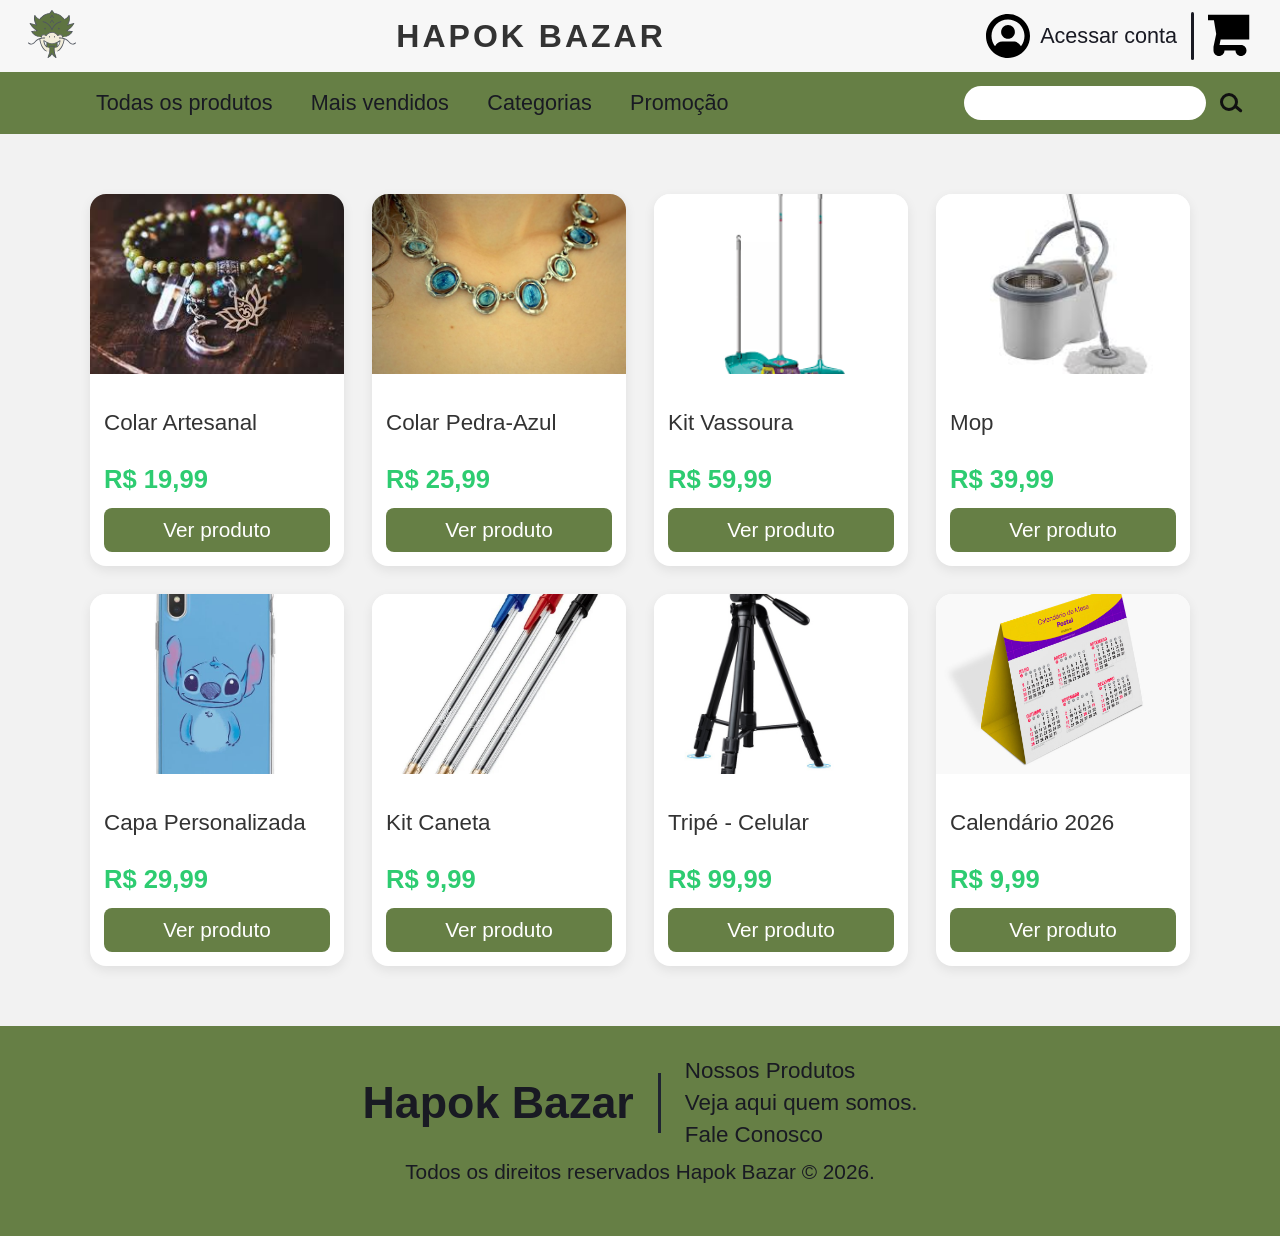
==== frontend/pages/home/index.html @ 30f38989 "`fixx::` nav-bar" ====
<!doctype html>
<html lang="pt-BR">
  <head>
    <meta charset="UTF-8" />
    <meta name="viewport" content="width=device-width, initial-scale=1.0" />
    <title>Hapok Bazar</title>
    <link rel="stylesheet" href="home.css" />
  </head>
  <body>
    <header class="site-header">
      <section class="top-section">
        <a class="logo" href="#" aria-label="Ir para a pagina inicial">
          <img src="../../assets/dragon.svg" alt="Logo da Hapok Bazar" />
        </a>

        <h1 class="title">Hapok Bazar</h1>

        <div class="user-actions">
          <a class="user-account" href="#" aria-label="Acessar conta">
            <img src="../../assets/user_logo.svg" alt="Icone de usuario" />
            <span class="buttonLogin">Acessar conta</span>
          </a>

          <span class="vertical-bar" aria-hidden="true"></span>

          <div class="openCarrinho">
            <a
              class="user-cart"
              href="../confirmar_compra/confirmar_compra.html"
              aria-label="Abrir carrinho"
            >
              <img src="../../assets/cart.svg" alt="Icone do carrinho" />
            </a>
          </div>
        </div>
      </section>

      <section class="bottom-section">
        <button
          class="menu-button"
          id="menuButton"
          aria-label="Abrir menu"
          aria-expanded="false"
          aria-controls="mainNav"
        >
          <span></span>
          <span></span>
          <span></span>
        </button>

        <nav class="main-nav" id="mainNav" aria-label="Categorias principais">
          <a href="#">Todas os produtos</a>
          <a href="#">Mais vendidos</a>
          <a href="#">Categorias</a>
          <a href="#">Promoção</a>
        </nav>

        <form class="search-form" role="search" aria-label="Pesquisar produtos">
          <label class="sr-only" for="searchInput">Buscar produtos</label>
          <input id="searchInput" type="search" placeholder="" />
          <button type="submit" aria-label="Buscar">
            <span class="search-icon" aria-hidden="true"></span>
          </button>
        </form>
      </section>
    </header>

    <main>
      <section class="products" aria-label="Lista de produtos">
        <article class="product-card">
          <div class="product-image">
            <img
              src="../../assets/colar artesanal.jpg"
              alt="Colar Artesanal Feito a Mão"
            />
          </div>
          <div class="product-info">
            <p>Colar Artesanal</p>
            <strong>R$ 19,99</strong>
            <button>Ver produto</button>
          </div>
        </article>
        <article class="product-card">
          <div class="product-image">
            <img
              src="../../assets/colar pedra azul.jpg"
              alt="Colar Pedra Azul"
            />
          </div>
          <div class="product-info">
            <p>Colar Pedra-Azul</p>
            <strong>R$ 25,99</strong>
            <button>Ver produto</button>
          </div>
        </article>
        <article class="product-card">
          <div class="product-image">
            <img src="../../assets/kit vassoura.png" alt="Kit Vassoura" />
          </div>
          <div class="product-info">
            <p>Kit Vassoura</p>
            <strong>R$ 59,99</strong>
            <button>Ver produto</button>
          </div>
        </article>
        <article class="product-card">
          <div class="product-image">
            <img src="../../assets/mop.jpg" alt="Mop para Limpeza" />
          </div>
          <div class="product-info">
            <p>Mop</p>
            <strong>R$ 39,99</strong>
            <button>Ver produto</button>
          </div>
        </article>
        <article class="product-card">
          <div class="product-image">
            <img
              src="../../assets/capa-personalizada.jpg"
              alt="Capa para celular personalizada"
            />
          </div>
          <div class="product-info">
            <p>Capa Personalizada</p>
            <strong>R$ 29,99</strong>
            <button>Ver produto</button>
          </div>
        </article>
        <article class="product-card">
          <div class="product-image">
            <img src="../../assets/kit caneta.jpg" alt="Kit com 3 Canetas" />
          </div>
          <div class="product-info">
            <p>Kit Caneta</p>
            <strong>R$ 9,99</strong>
            <button>Ver produto</button>
          </div>
        </article>
        <article class="product-card">
          <div class="product-image">
            <img src="../../assets/tripe celular.jpg" alt="Tripe Celular" />
          </div>
          <div class="product-info">
            <p>Tripé - Celular</p>
            <strong>R$ 99,99</strong>
            <button>Ver produto</button>
          </div>
        </article>
        <article class="product-card">
          <div class="product-image">
            <img src="../../assets/calendario.png" alt="Calendário 2026" />
          </div>
          <div class="product-info">
            <p>Calendário 2026</p>
            <strong>R$ 9,99</strong>
            <button>Ver produto</button>
          </div>
        </article>
      </section>
    </main>

    <footer class="site-footer">
      <div class="footer-content">
        <h2>Hapok Bazar</h2>
        <div class="footer-divider" aria-hidden="true"></div>
        <nav class="footer-links" aria-label="Links do rodape">
          <a href="../home/index.html">Nossos Produtos</a>
          <a href="../quem_somos/quem_somos.html">Veja aqui quem somos.</a>
          <a href="../contato/contato.html">Fale Conosco</a>
        </nav>
      </div>
      <p class="copyright">
        Todos os direitos reservados Hapok Bazar &copy; 2026.
      </p>
    </footer>

    <script src="home.js"></script>
  </body>
</html>
---- frontend/pages/home/home.css ----
:root {
  --primary: #667f45;
  --primary-dark: #556b3a;
  --accent: #2ecc71;
  --light-bg: #f2f2f2;
  --text: #191a23;
  --muted: #cccccc;
  --muted-dark: #b1b1b1;
}

* {
  box-sizing: border-box;
}

body {
  margin: 0;
  min-height: 100vh;
  display: flex;
  flex-direction: column;
  background-color: var(--light-bg);
  color: var(--text);
  font-family: "Segoe UI", Tahoma, sans-serif;
}

a {
  color: inherit;
  text-decoration: none;
}

.site-header {
  display: flex;
  flex-direction: column;
}

.top-section {
  height: 72px;
  background-color: #f7f7f7;
  display: flex;
  align-items: center;
  justify-content: space-between;
  gap: 24px;
  padding: 0 28px;
}

.logo img {
  width: 48px;
  height: 48px;
}

.title {
  color: #333;
  margin: 0;
  text-transform: uppercase;
  letter-spacing: 3px;
  font-size: 2rem;
  font-weight: 800;
}

.user-actions {
  display: flex;
  align-items: center;
  gap: 14px;
}

.user-account {
  display: flex;
  align-items: center;
  gap: 10px;
  font-size: 1.35rem;
}

.user-account img,
.user-cart img {
  width: 44px;
  height: 44px;
}

.vertical-bar {
  width: 3px;
  height: 48px;
  border-radius: 99px;
  background-color: var(--text);
}

.bottom-section {
  min-height: 62px;
  background-color: var(--primary);
  display: flex;
  align-items: center;
  gap: 24px;
  padding: 0 36px;
}

.menu-button {
  border: 0;
  background: transparent;
  cursor: pointer;
  width: 36px;
  height: 32px;
  display: flex;
  flex-direction: column;
  justify-content: center;
  gap: 6px;
  padding: 0;
  visibility: hidden;
}

.menu-button span {
  height: 3px;
  width: 100%;
  border-radius: 999px;
  background-color: #111;
}

.main-nav {
  flex: 1;
  display: flex;
  align-items: center;
  gap: clamp(18px, 3vw, 52px);
}

.main-nav a {
  font-size: 1.35rem;
  position: relative;
  transition: 0.2s;
}

.main-nav a:hover {
  color: #ddd;
  transform: translateY(-2px);
}

.search-form {
  width: 280px;
  display: flex;
  align-items: center;
  gap: 8px;
}

.search-form input {
  width: 100%;
  height: 34px;
  border-radius: 999px;
  padding: 0 14px;
  border: 1px solid transparent;
  outline: none;
  transition: 0.2s;
}

.search-form input:focus {
  border-color: var(--accent);
  box-shadow: 0 0 0 2px rgba(46, 204, 113, 0.2);
}

.search-form button {
  border: 0;
  background: transparent;
  cursor: pointer;
}

.search-icon {
  width: 18px;
  height: 18px;
  border: 3px solid #111;
  border-radius: 50%;
  position: relative;
  display: inline-block;
}

.search-icon::after {
  content: "";
  position: absolute;
  width: 10px;
  height: 3px;
  background-color: #111;
  border-radius: 10px;
  right: -8px;
  bottom: -2px;
  transform: rotate(40deg);
}

main {
  padding: 60px 24px;
  flex: 1;
  display: flex;
  justify-content: center;
}

.products {
  max-width: 1100px;
  width: 100%;
  display: grid;
  grid-template-columns: repeat(4, 1fr);
  gap: 28px;
}

.product-card {
  background: #fff;
  border-radius: 16px;
  overflow: hidden;
  cursor: pointer;
  transition: all 0.25s ease;
  box-shadow: 0 4px 12px rgba(0, 0, 0, 0.08);
  display: flex;
  flex-direction: column;
}

.product-card:hover {
  transform: translateY(-6px);
  box-shadow: 0 12px 24px rgba(0, 0, 0, 0.15);
}

.product-image {
  height: 180px;
  background: #f5f5f5;
  overflow: hidden;
}

.product-image img {
  width: 100%;
  height: 100%;
  object-fit: cover;
  transition: transform 0.3s ease;
}

.product-card:hover img {
  transform: scale(1.05);
}

.product-info {
  padding: 14px;
  display: flex;
  flex-direction: column;
  gap: 6px;
}

.product-info p {
  font-size: 1.4rem;
  color: #333;
}

.product-info strong {
  font-size: 1.6rem;
  color: var(--accent);
  font-weight: bold;
}

.product-info button {
  margin-top: 8px;
  padding: 10px;
  border: none;
  border-radius: 8px;
  background: var(--primary);
  color: #fff;
  font-size: 1.3rem;
  cursor: pointer;
  transition: 0.2s;
  width: 100%;
}

.product-info button:hover {
  background: var(--primary-dark);
}

.site-footer {
  margin-top: auto;
  width: 100%;
  background: var(--primary);
  padding: 32px 20px;
}

.footer-content {
  display: flex;
  justify-content: center;
  align-items: center;
  gap: 24px;
}

.footer-content h2 {
  font-size: 2.8rem;
  margin: 0;
}

.footer-divider {
  width: 3px;
  height: 60px;
  background: #1f2432;
}

.footer-links {
  display: flex;
  flex-direction: column;
  gap: 6px;
  font-size: 1.4rem;
}

.footer-links a:hover {
  color: #ddd;
}

.copyright {
  text-align: center;
  font-size: 1.3rem;
  margin-top: 12px;
}

@media (max-width: 1024px) {
  .products {
    grid-template-columns: repeat(3, 1fr);
  }
}

@media (max-width: 768px) {
  .products {
    grid-template-columns: repeat(2, 1fr);
  }

  .main-nav {
    display: none;
    flex-direction: column;
    width: 100%;
  }

  .main-nav.is-open {
    display: flex;
  }

  .menu-button {
    visibility: visible;
  }
}

@media (max-width: 480px) {
  .products {
    grid-template-columns: 1fr;
  }
}

.sr-only {
  position: absolute;
  width: 1px;
  height: 1px;
  overflow: hidden;
}
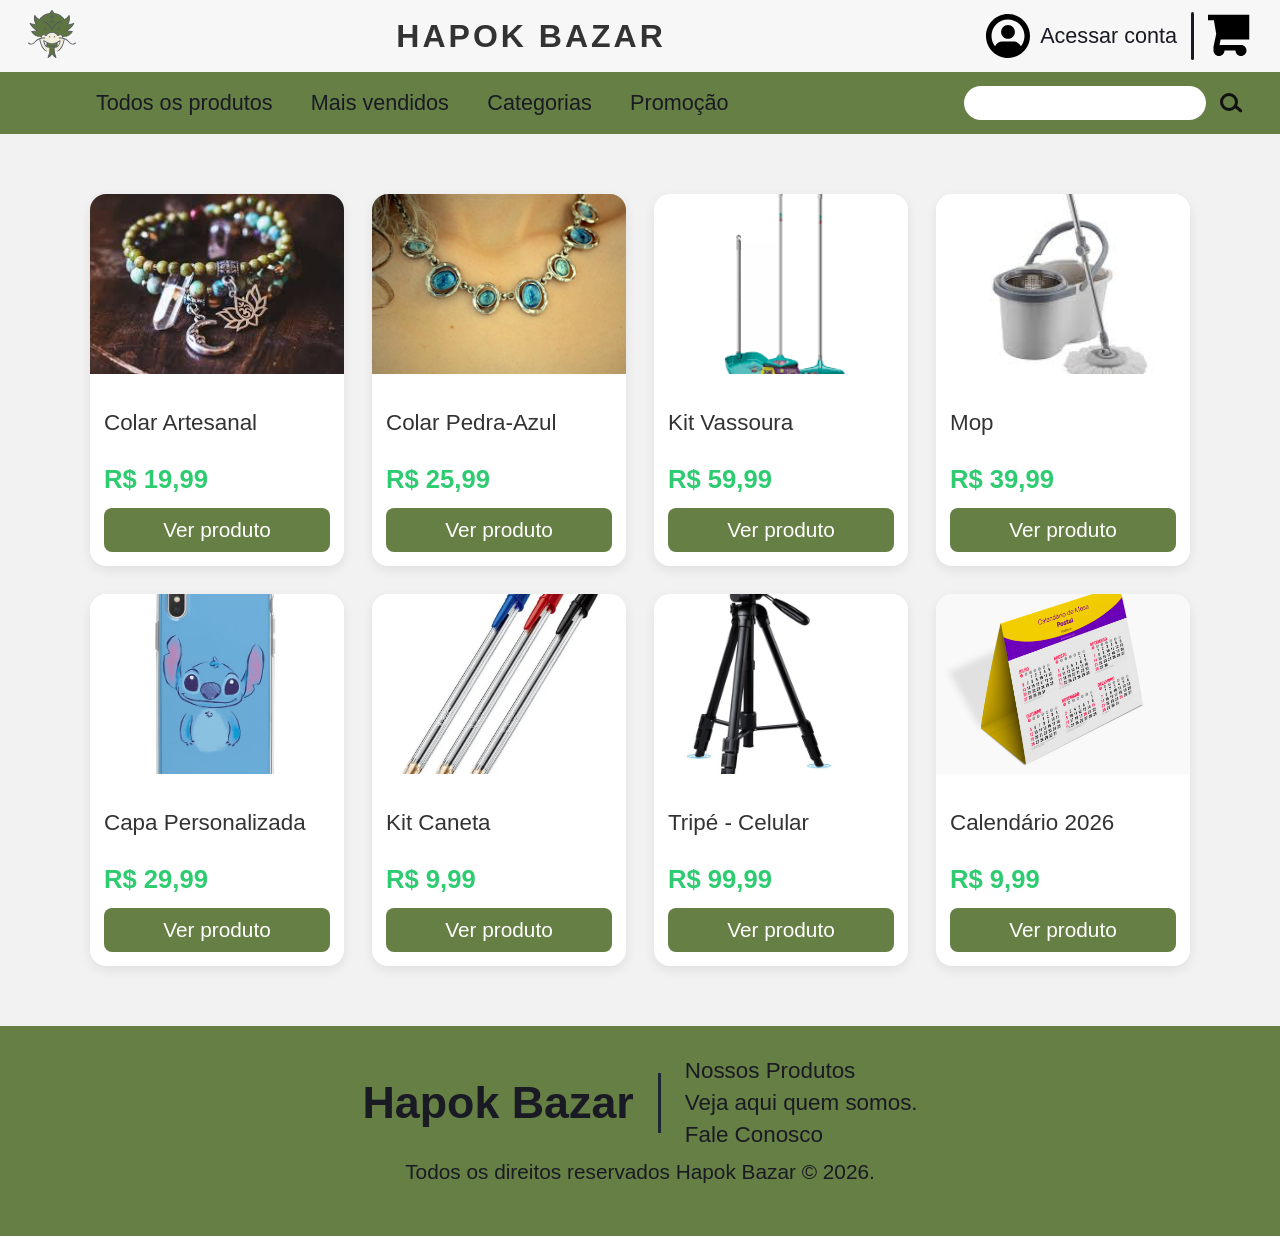
==== commit 14afa703: "`fixx::` nav-bar 2" ====
--- a/frontend/pages/home/index.html
+++ b/frontend/pages/home/index.html
@@ -49,7 +49,7 @@
         </button>
 
         <nav class="main-nav" id="mainNav" aria-label="Categorias principais">
-          <a href="#">Todas os produtos</a>
+          <a href="#">Todos os produtos</a>
           <a href="#">Mais vendidos</a>
           <a href="#">Categorias</a>
           <a href="#">Promoção</a>
